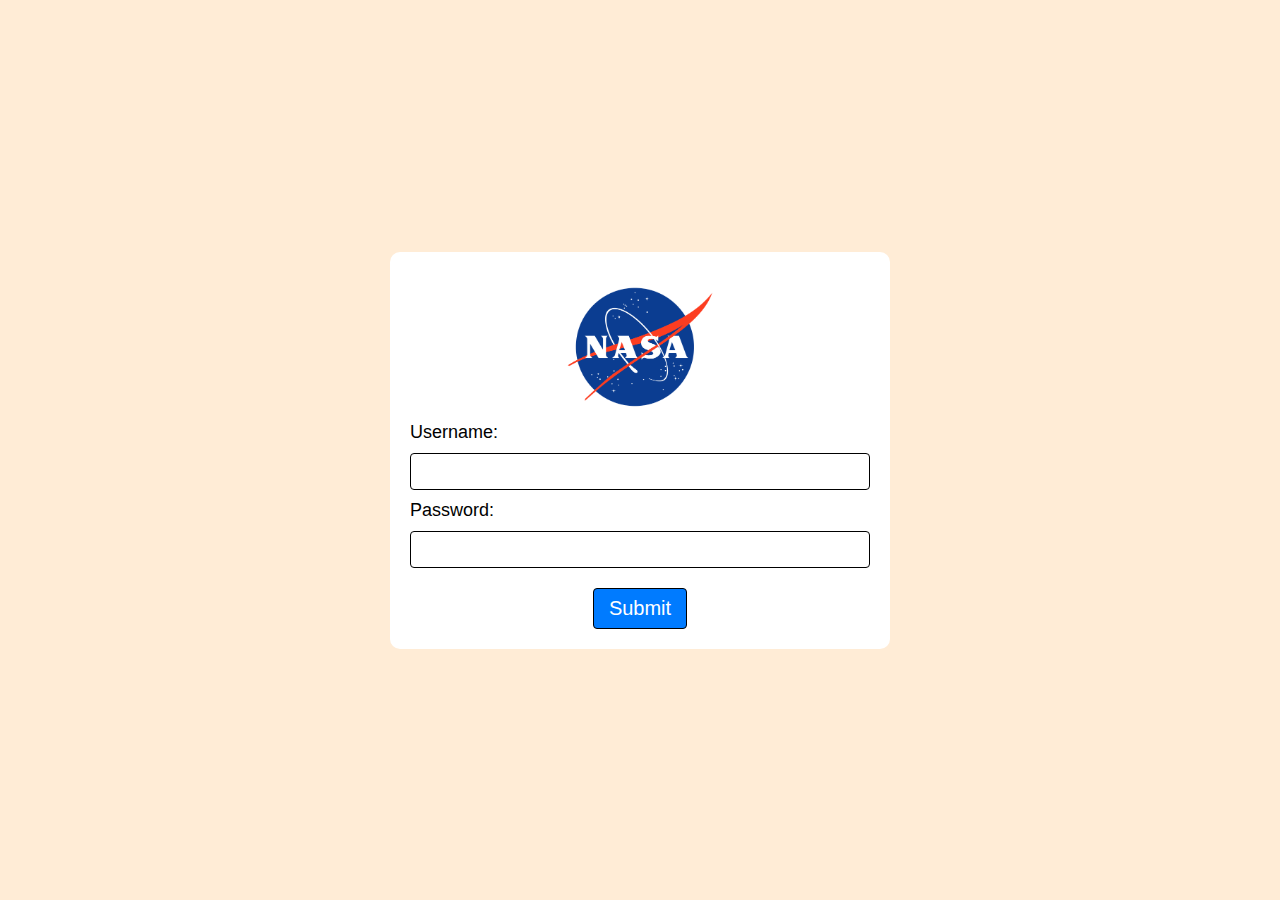
==== index.html @ 8d074b9b "first commit" ====
<!DOCTYPE html>
<html lang="en">
<head>
    <meta charset="UTF-8">
    <meta http-equiv="X-UA-Compatible" content="IE=edge">
    <meta name="viewport" content="width=device-width, initial-scale=1.0">
    <title>Document</title>
    <link rel="stylesheet" href="./css/variables.css">
    <link rel="stylesheet" href="./css/login.css">
</head>
<body>
    <div id="loginFormParent">
        <div id="nasaParent">
            <img src="./assets/nasa-logo-web-rgb.png" alt="Nasa" id="nasaImg">
        </div>
            <label for="username">Username:</label>
            <div id="usernameError" class="error"></div>
            <input type="text" name="username" id="username">
            <label for="password">Password:</label>
            <div id="passwordError" class="error"></div>
            <input type="password" name="password" id="password">
            <input type="submit" value="Submit" id="submit" onclick="displayUsernameAndPassword()">
        </div>

    <script src="./javascript/script.js"></script>
    <script src="./javascript/login.js"></script>
</body>
</html>
---- css/variables.css ----
:root {
    --primary-color: rgba(255, 228, 196, 0.7);
    --toTopButtonOffset: calc(100% - 20px);
}
---- css/login.css ----
/* MOBILE FIRST */
body {
    margin: 0;
    display: flex;
    justify-content: center;
    align-items: center;
    height: 100vh;
    width: 100vw;
    background-color: var(--primary-color);
}

#loginFormParent {
    width: calc(100vw - 20px);
    max-width: 500px;
    background-color: white;
    box-sizing: border-box;
    padding: 20px;
    border-radius: 10px;
}


label {
    font-family: sans-serif;
    font-size: 18px;
}

input#username, input#password {
    margin: 10px 0;
    box-sizing: border-box;
    width: 100%;
    outline: none;
    padding: 10px;
    border-radius: 4px;
    border: 1px solid black;
    border-bottom: 1px solid black;
}

input#submit {
    color: white;
    background-color: #007bff;
    font-size: 20px;
    border-radius: 4px;
    padding: 8px 15px;
    border: 1px solid black;
    margin: auto;
    margin-top: 10px;
    display: block;
    transition: 0.2s;
}

input#submit:hover {
    cursor: pointer;
    background-color: #0062ff;
}

#nasaImg {
    display: block;
    max-width: 300px;
    width: 100%;
    max-height: 150px;
    margin: auto;
}

.error{
    width: 100%;
    background-color: red;
    padding: 11px 25px;
    box-sizing: border-box;
    border-radius: 5px;
    color: white;
    font-size: 22px;
    font-family: sans-serif;
    font-weight: bold;
    display: none;
}
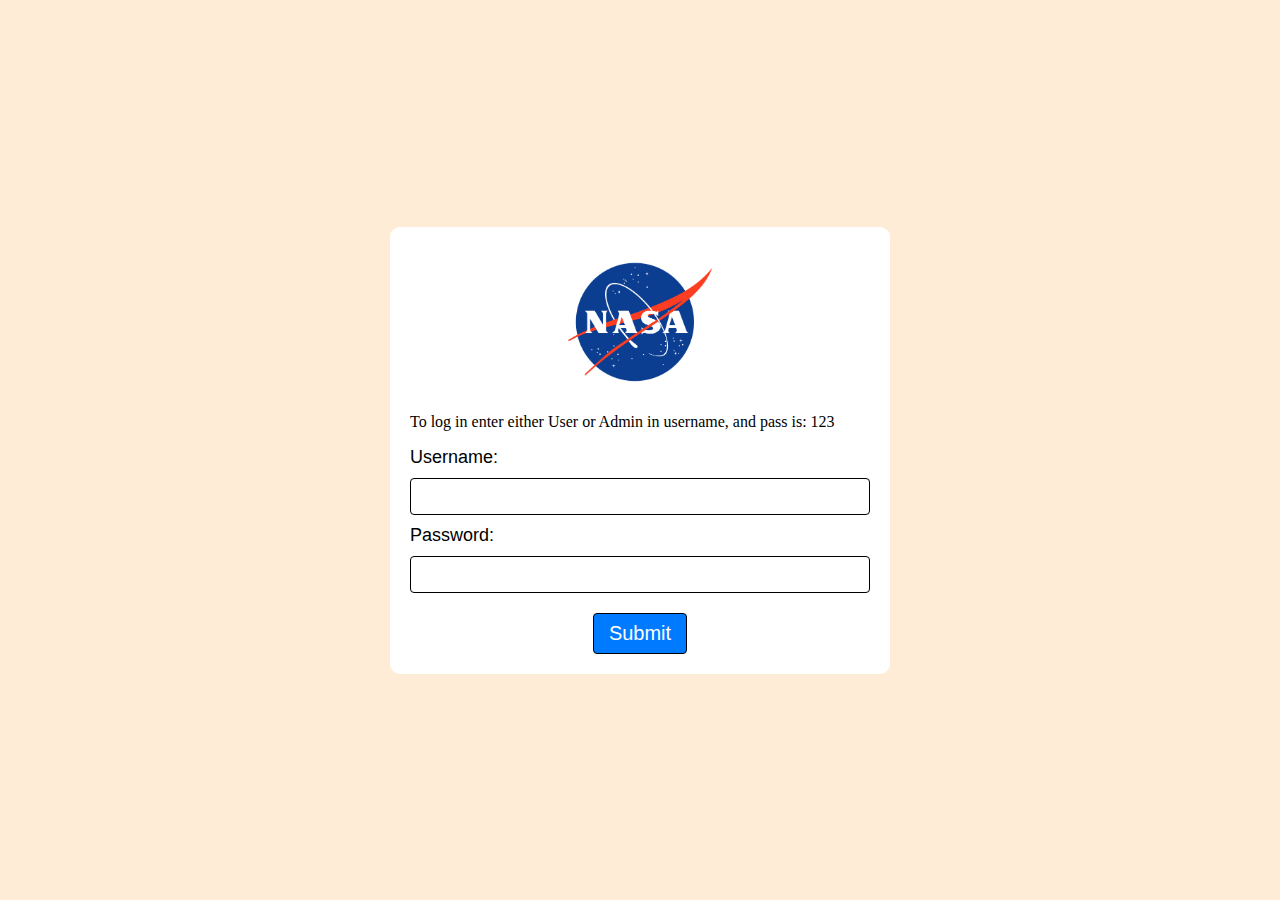
==== commit 7336d17f: "gave the username and pass for authentication to on the login screen" ====
--- a/index.html
+++ b/index.html
@@ -12,6 +12,9 @@
     <div id="loginFormParent">
         <div id="nasaParent">
             <img src="./assets/nasa-logo-web-rgb.png" alt="Nasa" id="nasaImg">
+
+            <p>To log in enter either User or Admin in username, and pass is: 123 </p>
+
         </div>
             <label for="username">Username:</label>
             <div id="usernameError" class="error"></div>
@@ -19,10 +22,15 @@
             <label for="password">Password:</label>
             <div id="passwordError" class="error"></div>
             <input type="password" name="password" id="password">
-            <input type="submit" value="Submit" id="submit" onclick="displayUsernameAndPassword()">
+            <input type="submit" value="Submit" id="submit" onclick="validateFormData()">
         </div>
 
-    <script src="./javascript/script.js"></script>
-    <script src="./javascript/login.js"></script>
+        <script src="./javascript/login/variables.js"></script>
+        <script src="./javascript/login/database-manager.js"></script>
+        <script src="./javascript/login/form-handler.js"></script>
+        <script src="./javascript/login/login-error-handler.js"></script>
+        <script src="./javascript/login/login-class.js"></script>
+        <script src="./javascript/login/form-validator.js"></script>
+        <script src="./javascript/login/login.js"></script>
 </body>
 </html>